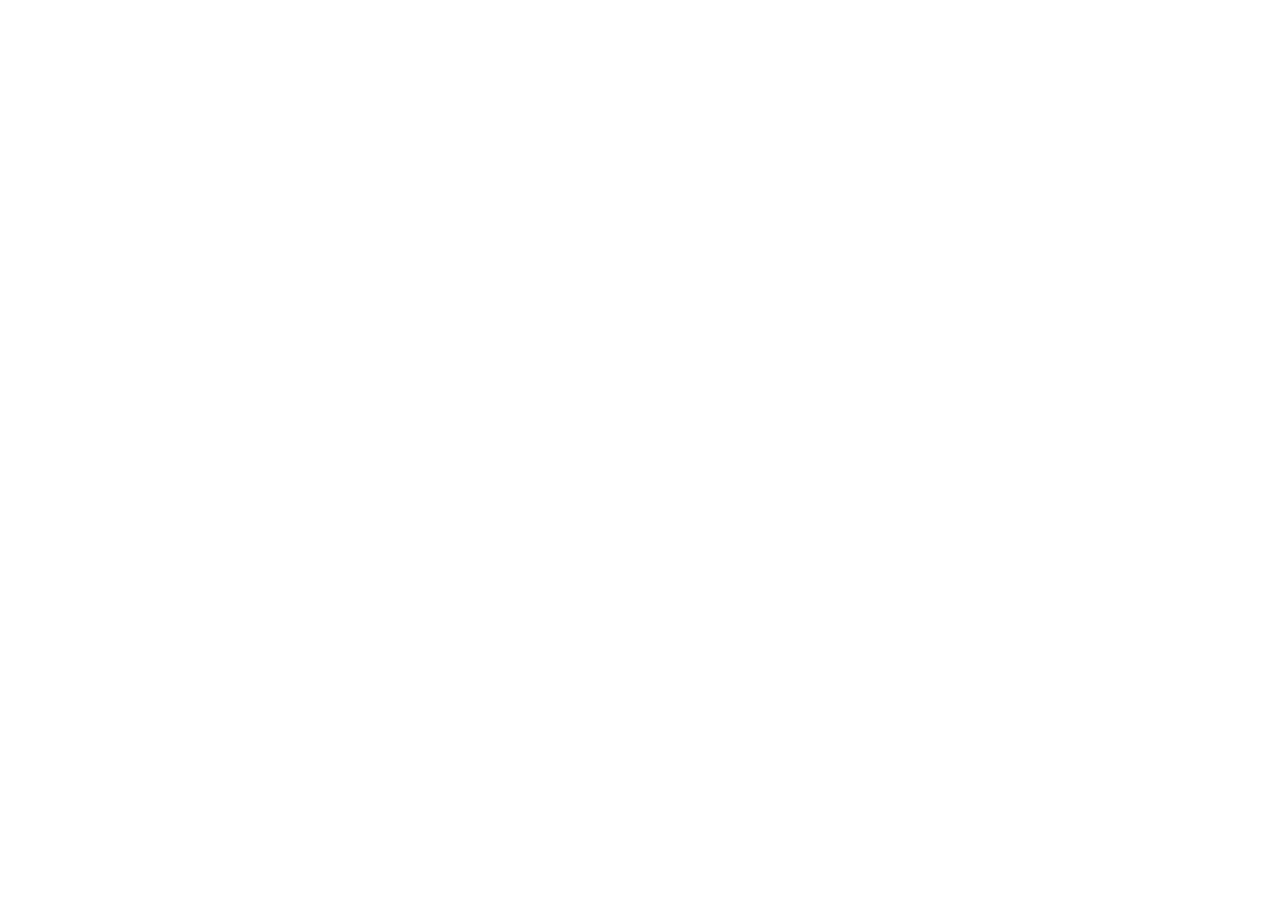
==== cadastro.html @ 15267849 "adicionado os demais arquivos html necessarios, arquivo css e colocado o header e os produtos no ind" ====
<!DOCTYPE html>
<html lang="pt-BR">
    <head>
        <meta charset="UTF-8" name="viewport" content="width=device-width,initial-scale=1.0">
        <title>Cadastro</title>
    </head>
    <body>
        
    </body>
</html>
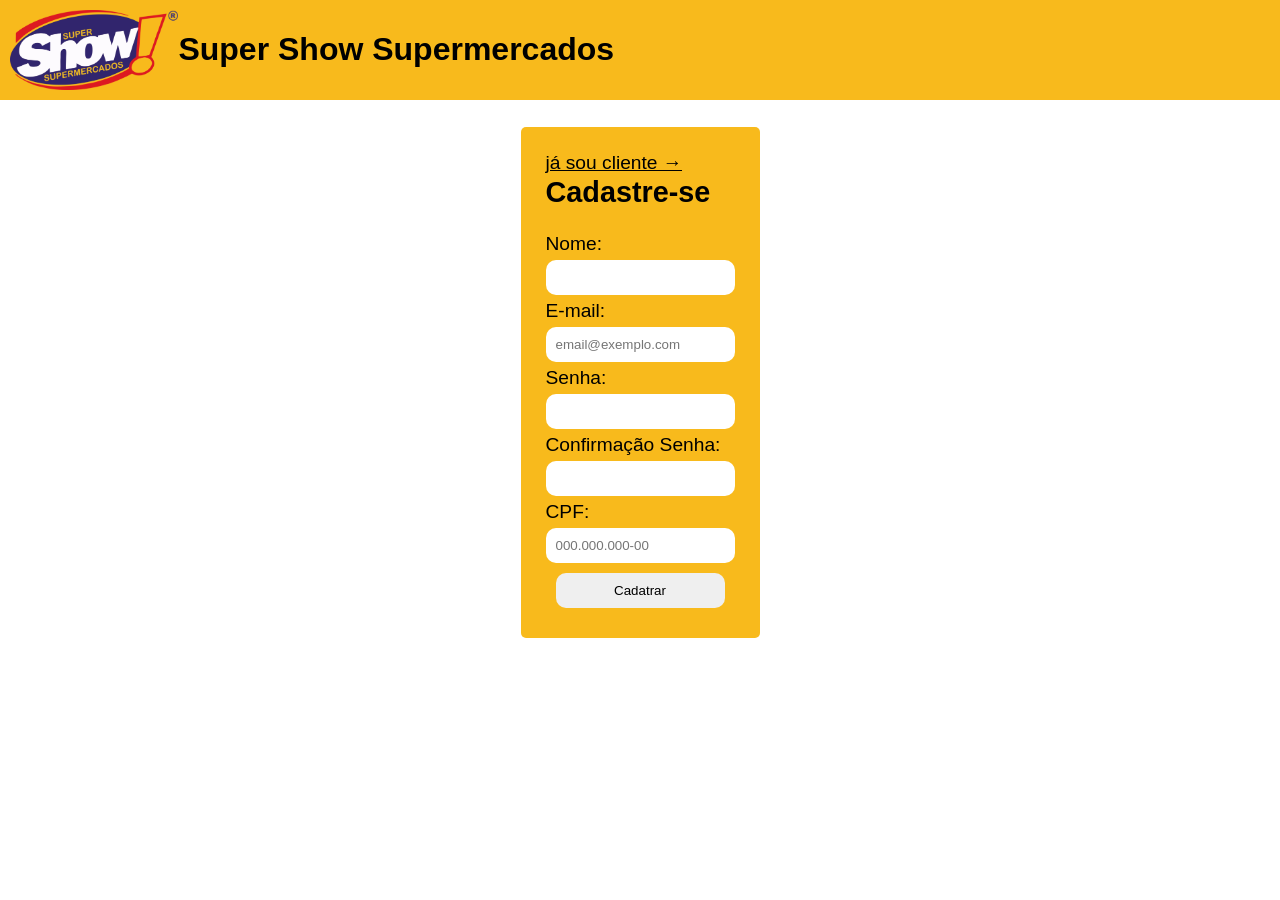
==== commit 88a06501: "Finalizado cadastro.html e login.html e adicionado responsavidade em diferentes dispositivos" ====
--- a/cadastro.html
+++ b/cadastro.html
@@ -3,8 +3,36 @@
     <head>
         <meta charset="UTF-8" name="viewport" content="width=device-width,initial-scale=1.0">
         <title>Cadastro</title>
+        <style>
+            @import url(Stylesheet.css);
+        </style>
     </head>
     <body>
-        
+        <header>
+            <a href="index.html"><img src="imagens/super-show-supermercado-seeklogo.png" alt="Logo Super Show Supermercados" class="Logo"></a>
+            <h1>Super Show Supermercados</h1>
+        </header>
+        <main>
+            <section id="cadastro">
+                
+                <form action="index.html">
+                    <a href="login.html" id="login-link">já sou cliente &#8594</a>
+                    <h2>Cadastre-se</h2>
+                    <label for="nomeCadastro">Nome: </label><br>
+                    <input type="text" name="nome" id="nomeCadastro" required><br>
+                    <label for="emailCadastro">E-mail: </label><br>
+                    <input type="email" name="email" id="emailCadastro" placeholder="email@exemplo.com" required><br>
+                    <label for="senha">Senha:</label><br>
+                    <input type="password" name="senha" id="senha" minlength="8" required><br>
+                    <label for="senhaConfirmacao">Confirmação Senha: </label><br>
+                    <input type="password" name="senhaConfirmacao" id="senhaConfirmacao" minlength="8" required><br>
+                    <label for="cpf">CPF: </label><br>
+                    <input type="text" name="cpf" id="cpf" placeholder="000.000.000-00" pattern="\d{3}\.?\d{3}\.?\d{3}-?\d{2}" title="CPF" required><br>
+                    <div id="cadastrar">
+                        <input type="submit" name="Cadatrar" value="Cadatrar" id="botao-cadastrar">
+                    </div>
+                </form>
+            </section>
+        </main>
     </body>
 </html>
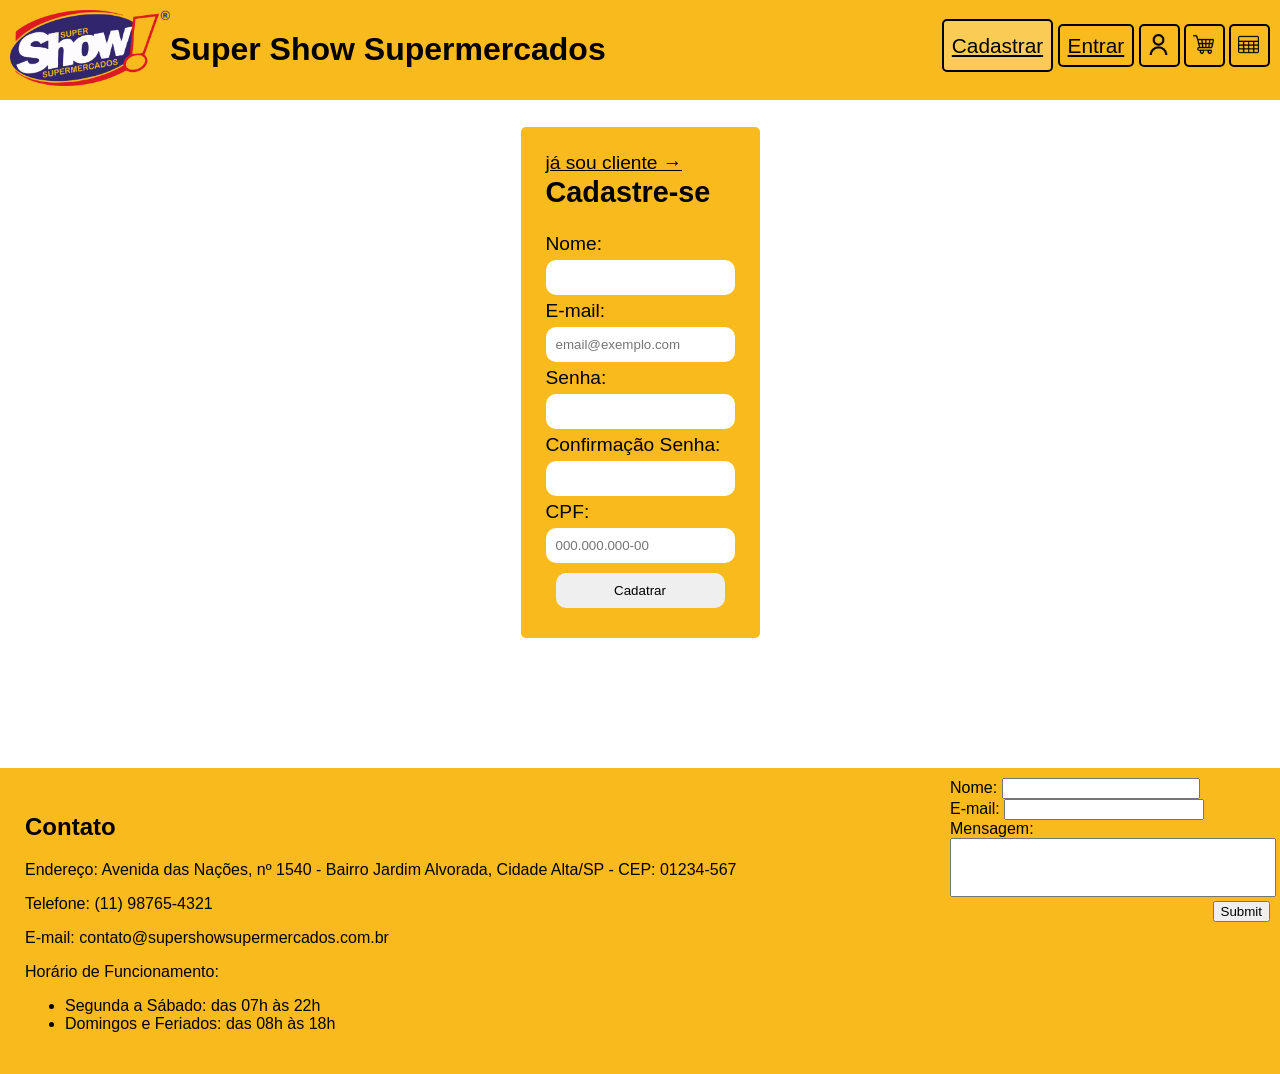
==== commit 59bd3649: "finalizado as demais paginas" ====
--- a/cadastro.html
+++ b/cadastro.html
@@ -4,16 +4,23 @@
         <meta charset="UTF-8" name="viewport" content="width=device-width,initial-scale=1.0">
         <title>Cadastro</title>
         <style>
-            @import url(Stylesheet.css);
+            @import url(css/Stylesheet.css);
         </style>
     </head>
     <body>
         <header>
-            <a href="index.html"><img src="imagens/super-show-supermercado-seeklogo.png" alt="Logo Super Show Supermercados" class="Logo"></a>
+            <a href="index.html"><img src="imagens/super-show-supermercado-seeklogo.png" alt="Logo Super Show Supermercados" class="logo"></a>
             <h1>Super Show Supermercados</h1>
+            <nav class="links">
+                <a href="cadastro.html" aria-current="page" >Cadastrar</a>
+                <a href="login.html" >Entrar</a>
+                <a href="perfil.html" ><img src="imagens/icones/perfil-de-usuario.png" alt="perfil"></a>
+                <a href="loja.html" ><img src="imagens/icones/carrinho de compras.png" alt="carrinho de compras"></a>
+                <a href="relatorios.html" ><img src="imagens/icones/tabela.png" alt="tabela relatorios"></a>
+            </nav>
         </header>
-        <main>
-            <section id="cadastro">
+        <main id="main-cadastro">
+            <section id="conta">
                 
                 <form action="index.html">
                     <a href="login.html" id="login-link">já sou cliente &#8594</a>
@@ -33,6 +40,33 @@
                     </div>
                 </form>
             </section>
+            <footer>
+                <section>
+                    <h2>Contato</h2>
+                    <p>
+                        Endereço: Avenida das Nações, nº 1540 - Bairro Jardim Alvorada, Cidade Alta/SP - CEP: 01234-567
+                    </p>
+                    <p>
+                        Telefone: (11) 98765-4321
+                    </p>
+                    <p>
+                        E-mail: contato@supershowsupermercados.com.br
+                    </p>
+                    <p>Horário de Funcionamento:</p>                   
+                    <ul>
+                        
+                        <li>Segunda a Sábado: das 07h às 22h</li>
+                        <li>Domingos e Feriados: das 08h às 18h</li>
+                    </ul>
+                </section>
+                <form action="">
+                    <label for="nome">Nome: <input type="text" name="nome" id="nome" maxlength="15"></label> <br>
+                    <label for="email">E-mail: <input type="email" name="Email" id="email"></label> <br>
+                    <label for="mensagem">Mensagem: </label> <br>
+                    <textarea name="mensagem" id="mensagem" maxlength="129"></textarea> <br>
+                    <input type="submit" name="Enviar" id="enviar"><br>
+                </form>
+            </footer>  
         </main>
     </body>
 </html>
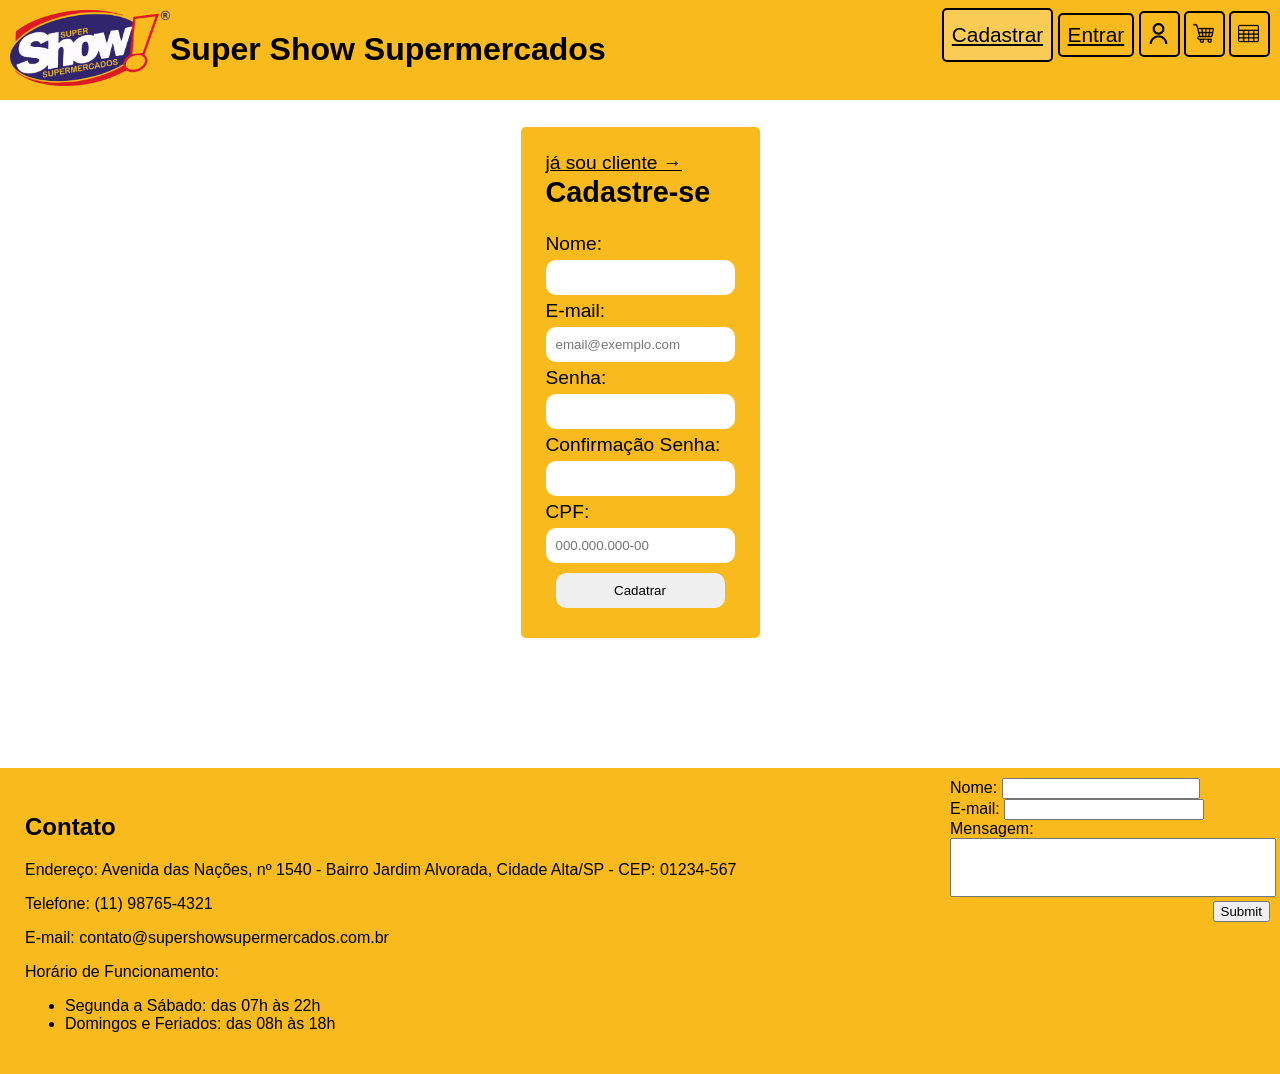
==== commit 102850d8: "ajustado os arquivos html e css para serem validados e feito o README.md" ====
--- a/cadastro.html
+++ b/cadastro.html
@@ -1,7 +1,8 @@
 <!DOCTYPE html>
 <html lang="pt-BR">
     <head>
-        <meta charset="UTF-8" name="viewport" content="width=device-width,initial-scale=1.0">
+        <meta charset="UTF-8">
+        <meta name="viewport" content="width=device-width,initial-scale=1.0">
         <title>Cadastro</title>
         <style>
             @import url(css/Stylesheet.css);
@@ -9,13 +10,13 @@
     </head>
     <body>
         <header>
-            <a href="index.html"><img src="imagens/super-show-supermercado-seeklogo.png" alt="Logo Super Show Supermercados" class="logo"></a>
+            <a href="index.html"><img src="imagens/variados/super-show-supermercado-seeklogo.png" alt="Logo Super Show Supermercados" class="logo"></a>
             <h1>Super Show Supermercados</h1>
             <nav class="links">
                 <a href="cadastro.html" aria-current="page" >Cadastrar</a>
                 <a href="login.html" >Entrar</a>
                 <a href="perfil.html" ><img src="imagens/icones/perfil-de-usuario.png" alt="perfil"></a>
-                <a href="loja.html" ><img src="imagens/icones/carrinho de compras.png" alt="carrinho de compras"></a>
+                <a href="loja.html" ><img src="imagens/icones/carrinhoDeCompras.png" alt="carrinho de compras"></a>
                 <a href="relatorios.html" ><img src="imagens/icones/tabela.png" alt="tabela relatorios"></a>
             </nav>
         </header>
@@ -23,7 +24,7 @@
             <section id="conta">
                 
                 <form action="index.html">
-                    <a href="login.html" id="login-link">já sou cliente &#8594</a>
+                    <a href="login.html" id="login-link">já sou cliente &#8594;</a>
                     <h2>Cadastre-se</h2>
                     <label for="nomeCadastro">Nome: </label><br>
                     <input type="text" name="nome" id="nomeCadastro" required><br>
@@ -59,7 +60,7 @@
                         <li>Domingos e Feriados: das 08h às 18h</li>
                     </ul>
                 </section>
-                <form action="">
+                <form>
                     <label for="nome">Nome: <input type="text" name="nome" id="nome" maxlength="15"></label> <br>
                     <label for="email">E-mail: <input type="email" name="Email" id="email"></label> <br>
                     <label for="mensagem">Mensagem: </label> <br>
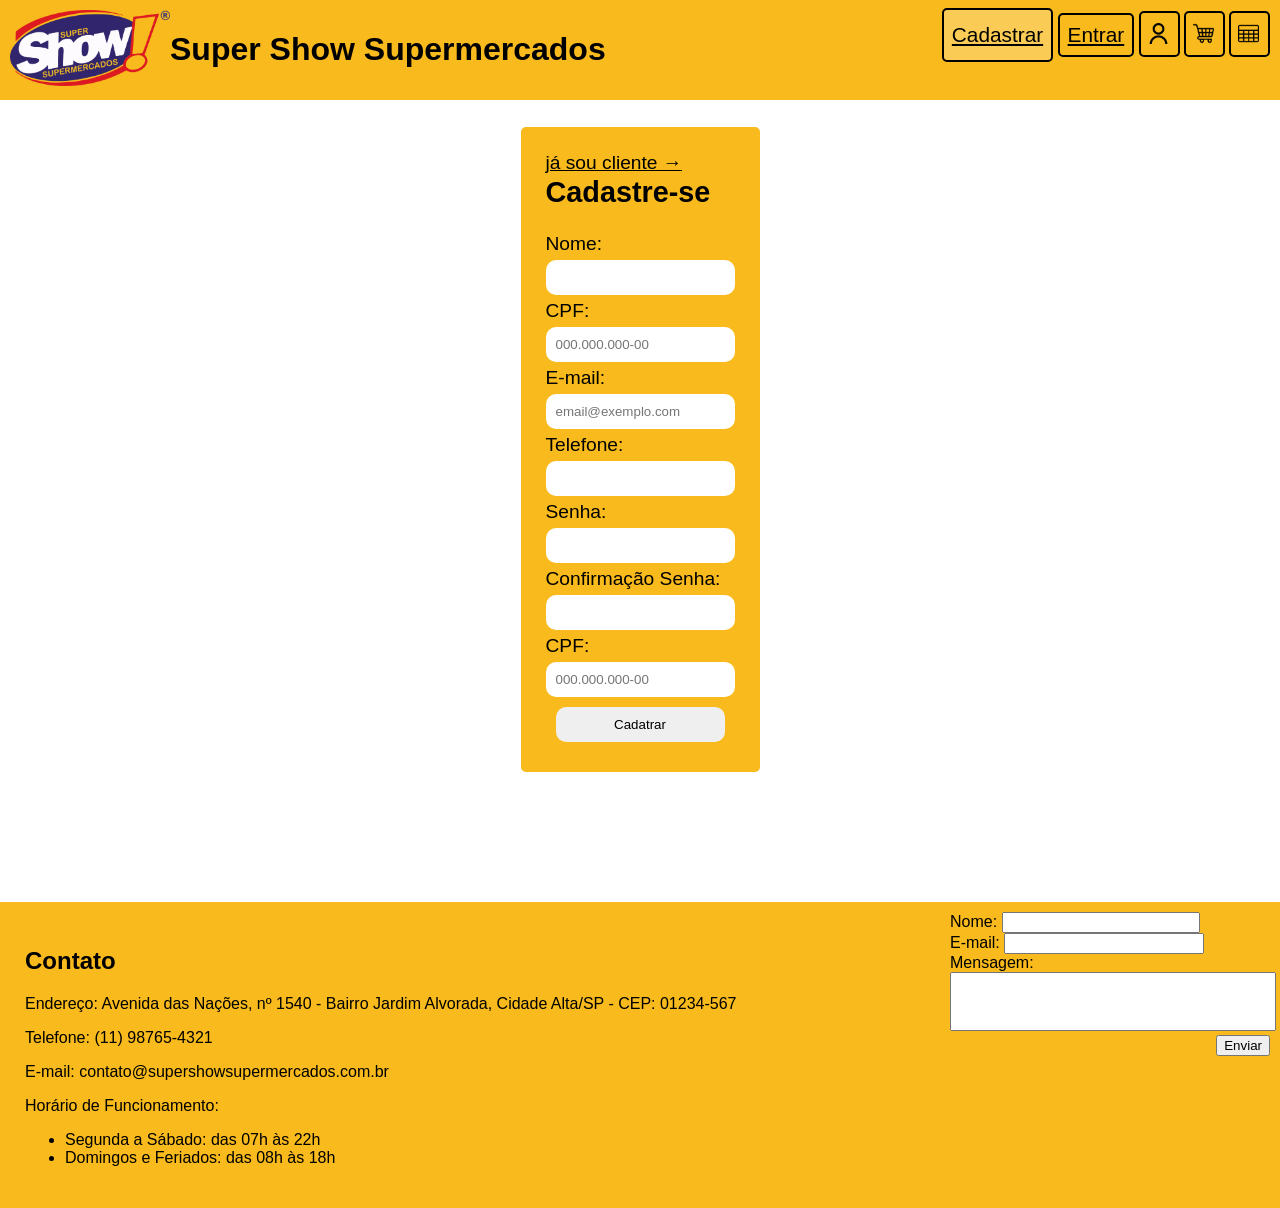
==== commit 09917695: "corrigido botão de enviar no footer para estar traduzido adicionado telefone ao cadastro e perfil e " ====
--- a/cadastro.html
+++ b/cadastro.html
@@ -28,8 +28,12 @@
                     <h2>Cadastre-se</h2>
                     <label for="nomeCadastro">Nome: </label><br>
                     <input type="text" name="nome" id="nomeCadastro" required><br>
+                    <label for="cpf">CPF: </label><br>
+                    <input type="text" name="cpf" id="cpf" placeholder="000.000.000-00" pattern="\d{3}\.?\d{3}\.?\d{3}-?\d{2}" title="CPF" required><br>
                     <label for="emailCadastro">E-mail: </label><br>
                     <input type="email" name="email" id="emailCadastro" placeholder="email@exemplo.com" required><br>
+                    <label for="telefone">Telefone: </label><br>
+                    <input type="number" name="telefone" id="telefone"> <br>
                     <label for="senha">Senha:</label><br>
                     <input type="password" name="senha" id="senha" minlength="8" required><br>
                     <label for="senhaConfirmacao">Confirmação Senha: </label><br>
@@ -65,7 +69,7 @@
                     <label for="email">E-mail: <input type="email" name="Email" id="email"></label> <br>
                     <label for="mensagem">Mensagem: </label> <br>
                     <textarea name="mensagem" id="mensagem" maxlength="129"></textarea> <br>
-                    <input type="submit" name="Enviar" id="enviar"><br>
+                    <input type="submit" value="Enviar" name="Enviar" id="enviar"><br>
                 </form>
             </footer>  
         </main>
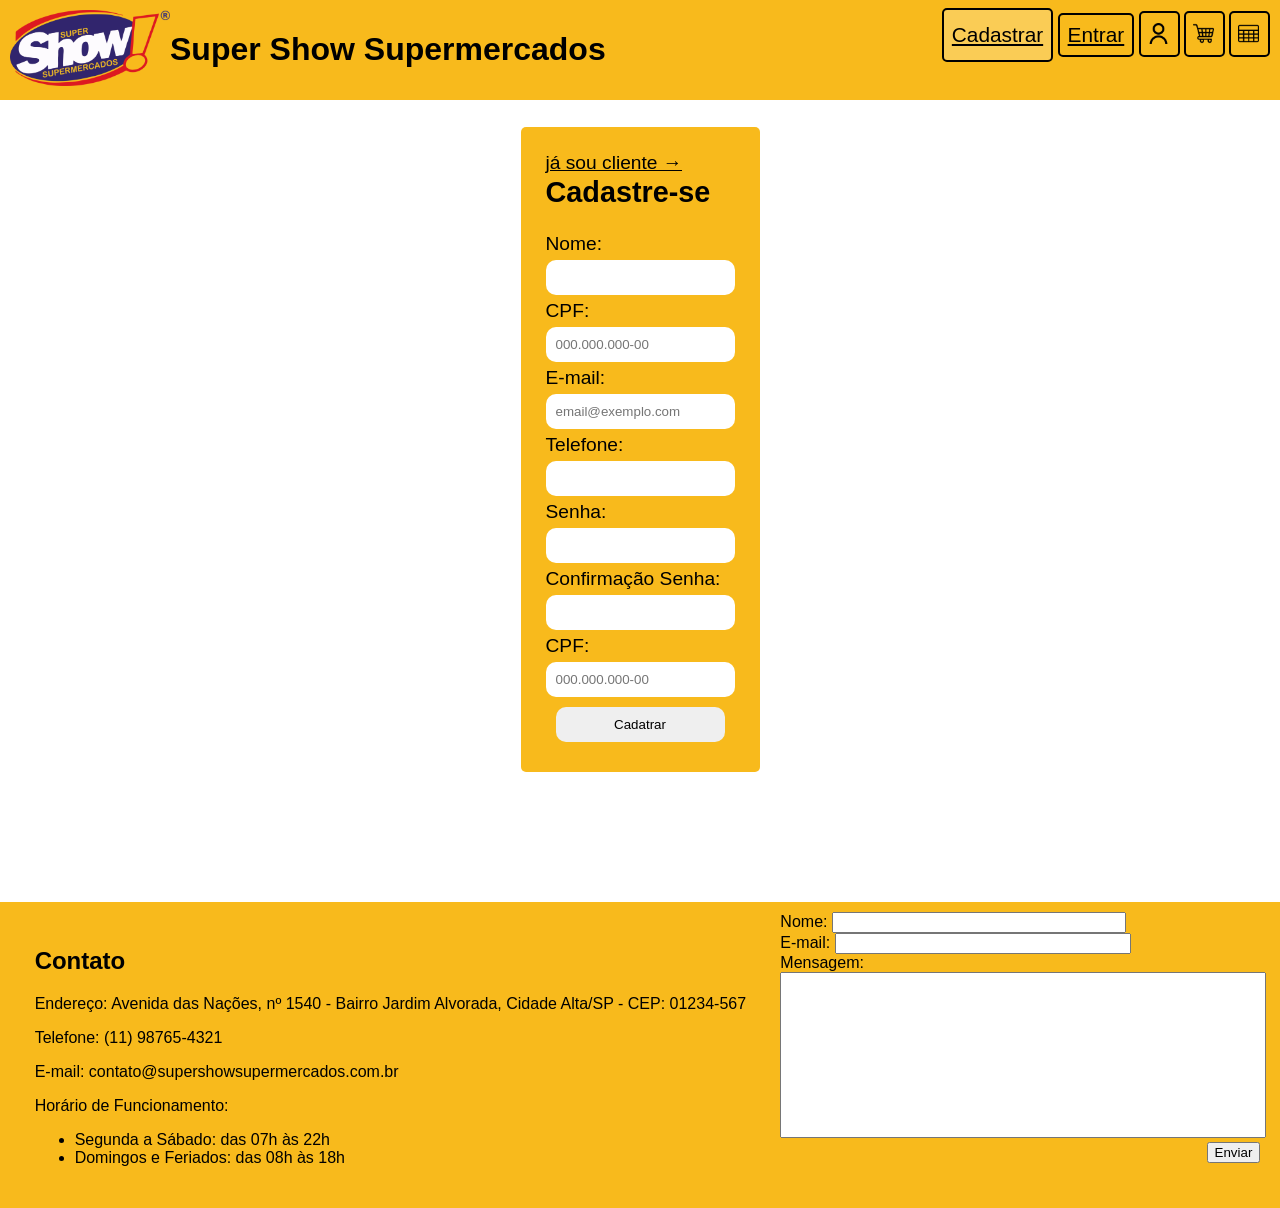
==== commit 17bdd12b: "ajustado o espaçamento do footer e a area de mensagem do footer" ====
--- a/cadastro.html
+++ b/cadastro.html
@@ -68,7 +68,7 @@
                     <label for="nome">Nome: <input type="text" name="nome" id="nome" maxlength="15"></label> <br>
                     <label for="email">E-mail: <input type="email" name="Email" id="email"></label> <br>
                     <label for="mensagem">Mensagem: </label> <br>
-                    <textarea name="mensagem" id="mensagem" maxlength="129"></textarea> <br>
+                    <textarea name="mensagem" id="mensagem"></textarea> <br>
                     <input type="submit" value="Enviar" name="Enviar" id="enviar"><br>
                 </form>
             </footer>  
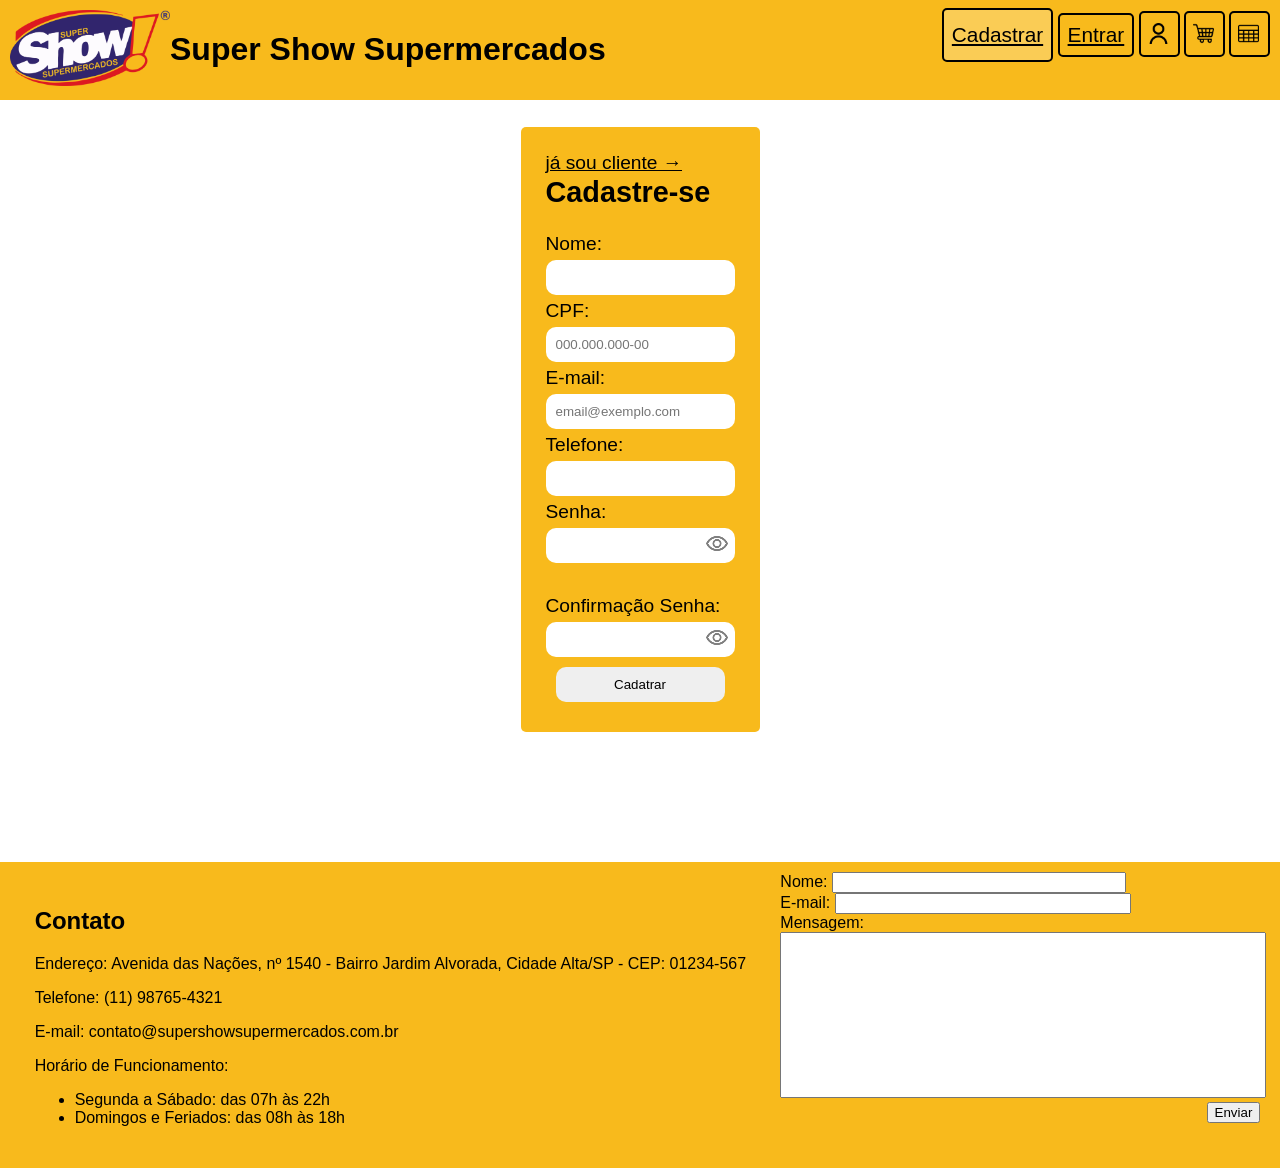
==== commit 7229dc5f: "finalizado a validação do cadastro" ====
--- a/cadastro.html
+++ b/cadastro.html
@@ -7,6 +7,7 @@
         <style>
             @import url(css/Stylesheet.css);
         </style>
+        <script type="module" src="js/clientes.js"></script>
     </head>
     <body>
         <header>
@@ -23,23 +24,27 @@
         <main id="main-cadastro">
             <section id="conta">
                 
-                <form action="index.html">
+                <form action="index.html" id="form-cadastro">
                     <a href="login.html" id="login-link">já sou cliente &#8594;</a>
                     <h2>Cadastre-se</h2>
-                    <label for="nomeCadastro">Nome: </label><br>
-                    <input type="text" name="nome" id="nomeCadastro" required><br>
+                    <label for="nome-cadastro">Nome: </label><br>
+                    <input type="text" name="nome" id="nome-cadastro" autocomplete="name" ><br>
                     <label for="cpf">CPF: </label><br>
-                    <input type="text" name="cpf" id="cpf" placeholder="000.000.000-00" pattern="\d{3}\.?\d{3}\.?\d{3}-?\d{2}" title="CPF" required><br>
-                    <label for="emailCadastro">E-mail: </label><br>
-                    <input type="email" name="email" id="emailCadastro" placeholder="email@exemplo.com" required><br>
+                    <input type="text" name="cpf" id="cpf" placeholder="000.000.000-00" pattern="\d{3}\.?\d{3}\.?\d{3}-?\d{2}" title="CPF" ><br>
+                    <label for="email-cadastro">E-mail: </label><br>
+                    <input type="email" name="email" id="email-cadastro" placeholder="email@exemplo.com" autocomplete="email" ><br>
                     <label for="telefone">Telefone: </label><br>
-                    <input type="number" name="telefone" id="telefone"> <br>
-                    <label for="senha">Senha:</label><br>
-                    <input type="password" name="senha" id="senha" minlength="8" required><br>
-                    <label for="senhaConfirmacao">Confirmação Senha: </label><br>
-                    <input type="password" name="senhaConfirmacao" id="senhaConfirmacao" minlength="8" required><br>
-                    <label for="cpf">CPF: </label><br>
-                    <input type="text" name="cpf" id="cpf" placeholder="000.000.000-00" pattern="\d{3}\.?\d{3}\.?\d{3}-?\d{2}" title="CPF" required><br>
+                    <input type="text" name="telefone" id="telefone" ><br>
+                    <label for="senha" class="senha">Senha:<br>
+                        <input type="password" name="senha" id="senha"> <br>
+                        <button type="button" id="visibilidade-senha" class="botao-visibilidade"><img src="imagens/icones/olhoAberto.png" alt="Olho para visualização de senha"></button>
+                    </label>                   
+                    <p id="nivel-forca-senha">força</p>
+                    <label for="senha-confirmacao" class="senha">Confirmação Senha: <br>
+                        <input type="password" name="senhaConfirmacao" id="senha-confirmacao"><br>
+                        <button type="button" id="visibilidade-senha-confirmacao" class="botao-visibilidade"><img src="imagens/icones/olhoAberto.png" alt="Olho para visualização de senha"></button>
+                    </label><br>
+                    
                     <div id="cadastrar">
                         <input type="submit" name="Cadatrar" value="Cadatrar" id="botao-cadastrar">
                     </div>
